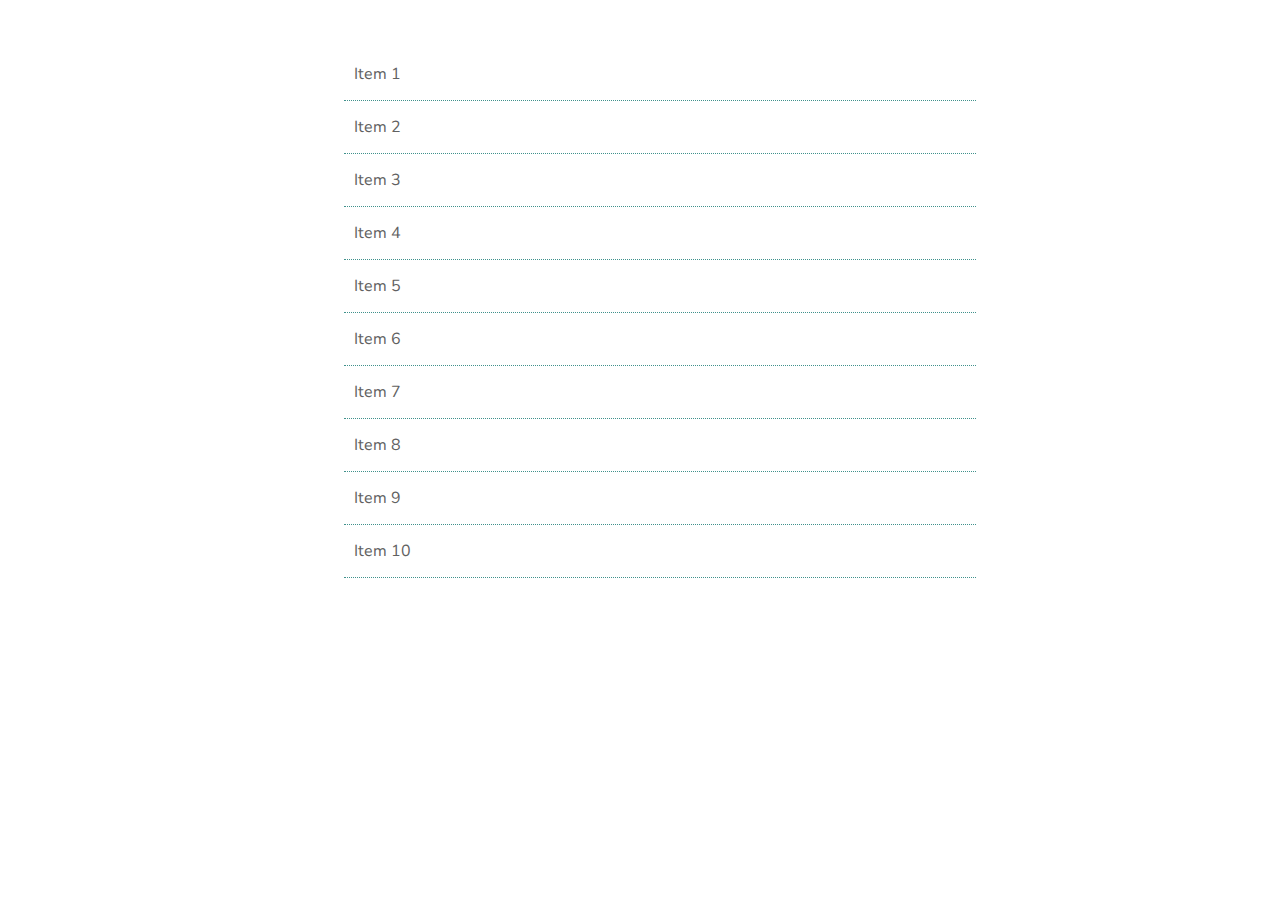
==== css-selectors2/index.html @ b01aa1de "rename" ====
<!DOCTYPE html>
<html>
<head>
	<title>Selectors</title>
  <meta name="viewport" content="width=device-width, initial-scale=1">
  <link href='http://fonts.googleapis.com/css?family=Nunito:400,300' rel='stylesheet' type='text/css'>
  <link rel="stylesheet" href="css/style.css">
	<style>
		body {
			font-family: 'Nunito', sans-serif;
			color: #616161;
			padding: 40px 0;
		}
		h1 {
      text-align: center;
    }
		ul {
			list-style: none;
			width: 50%;
			margin: auto;
		}
		li {
			border-bottom: 1px dotted #40918c;
			padding: 15px 10px;
		}
	</style>
</head>
<body>
	<ul>
		<li>Item 1</li>
		<li>Item 2</li>
		<li>Item 3</li>
		<li>Item 4</li>
		<li>Item 5</li>
		<li>Item 6</li>
		<li>Item 7</li>
		<li>Item 8</li>
		<li>Item 9</li>
		<li>Item 10</li>		
	</ul>
</body>
</html>
---- css-selectors2/css/style.css ----
/* Structural Pseudo-classes------------------ */
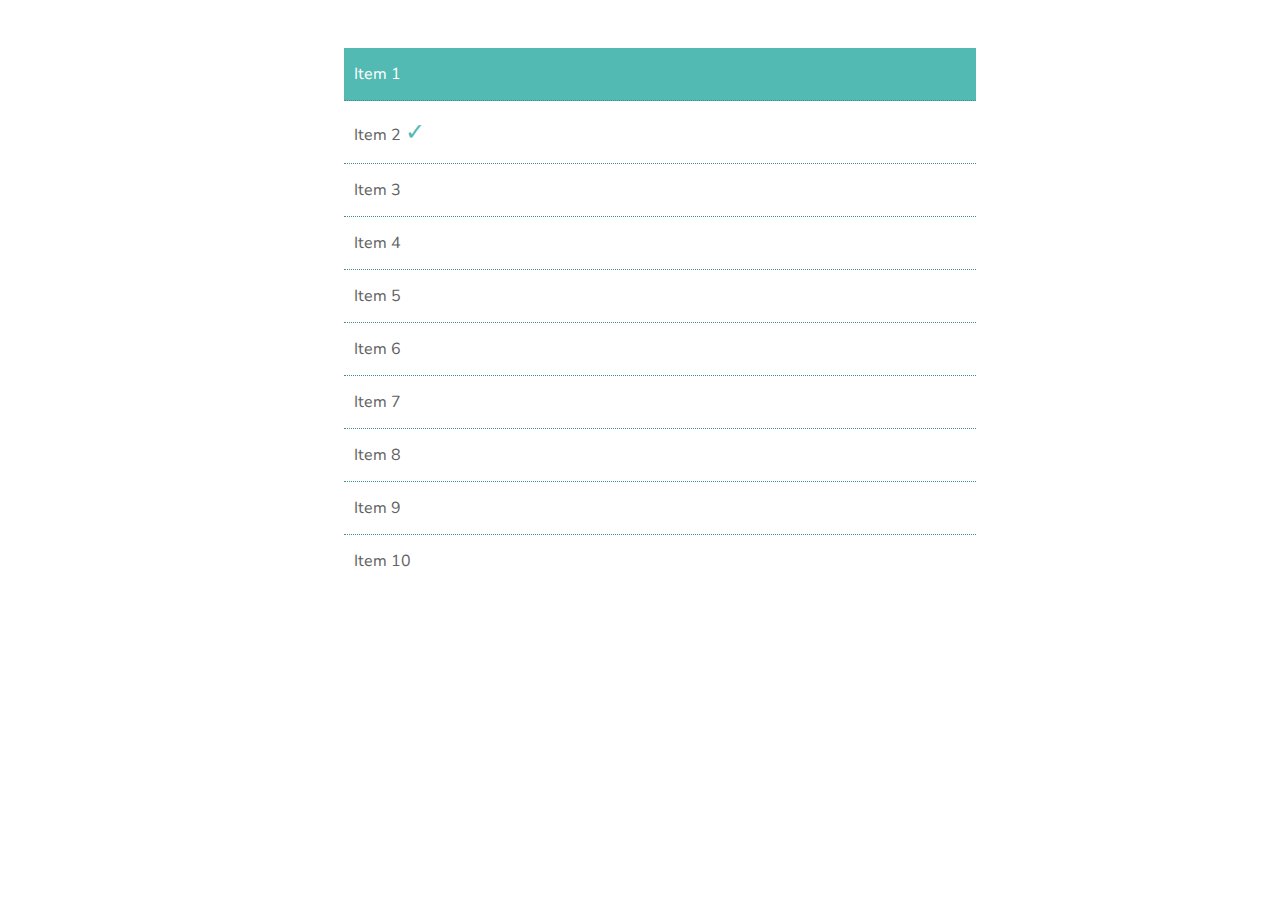
==== commit 13726d7e: "selectors 2 done" ====
--- a/css-selectors2/index.html
+++ b/css-selectors2/index.html
@@ -28,7 +28,7 @@
 <body>
 	<ul>
 		<li>Item 1</li>
-		<li>Item 2</li>
+		<li>Item 2 <span>&check;</span></li>
 		<li>Item 3</li>
 		<li>Item 4</li>
 		<li>Item 5</li>
@@ -36,7 +36,7 @@
 		<li>Item 7</li>
 		<li>Item 8</li>
 		<li>Item 9</li>
-		<li>Item 10</li>		
+		<li>Item 10</li>
 	</ul>
 </body>
 </html>--- a/css-selectors2/css/style.css
+++ b/css-selectors2/css/style.css
@@ -1,2 +1,19 @@
 /* Structural Pseudo-classes------------------ */
 
+li:first-child {
+    background: #52bab3;
+    color: white;
+}
+
+li:last-child {
+    border: none;
+}
+
+span:only-child {
+    color: #52bab3;
+    font-size: 1.5em;
+}
+
+:empty {
+    background: tomato;
+}
